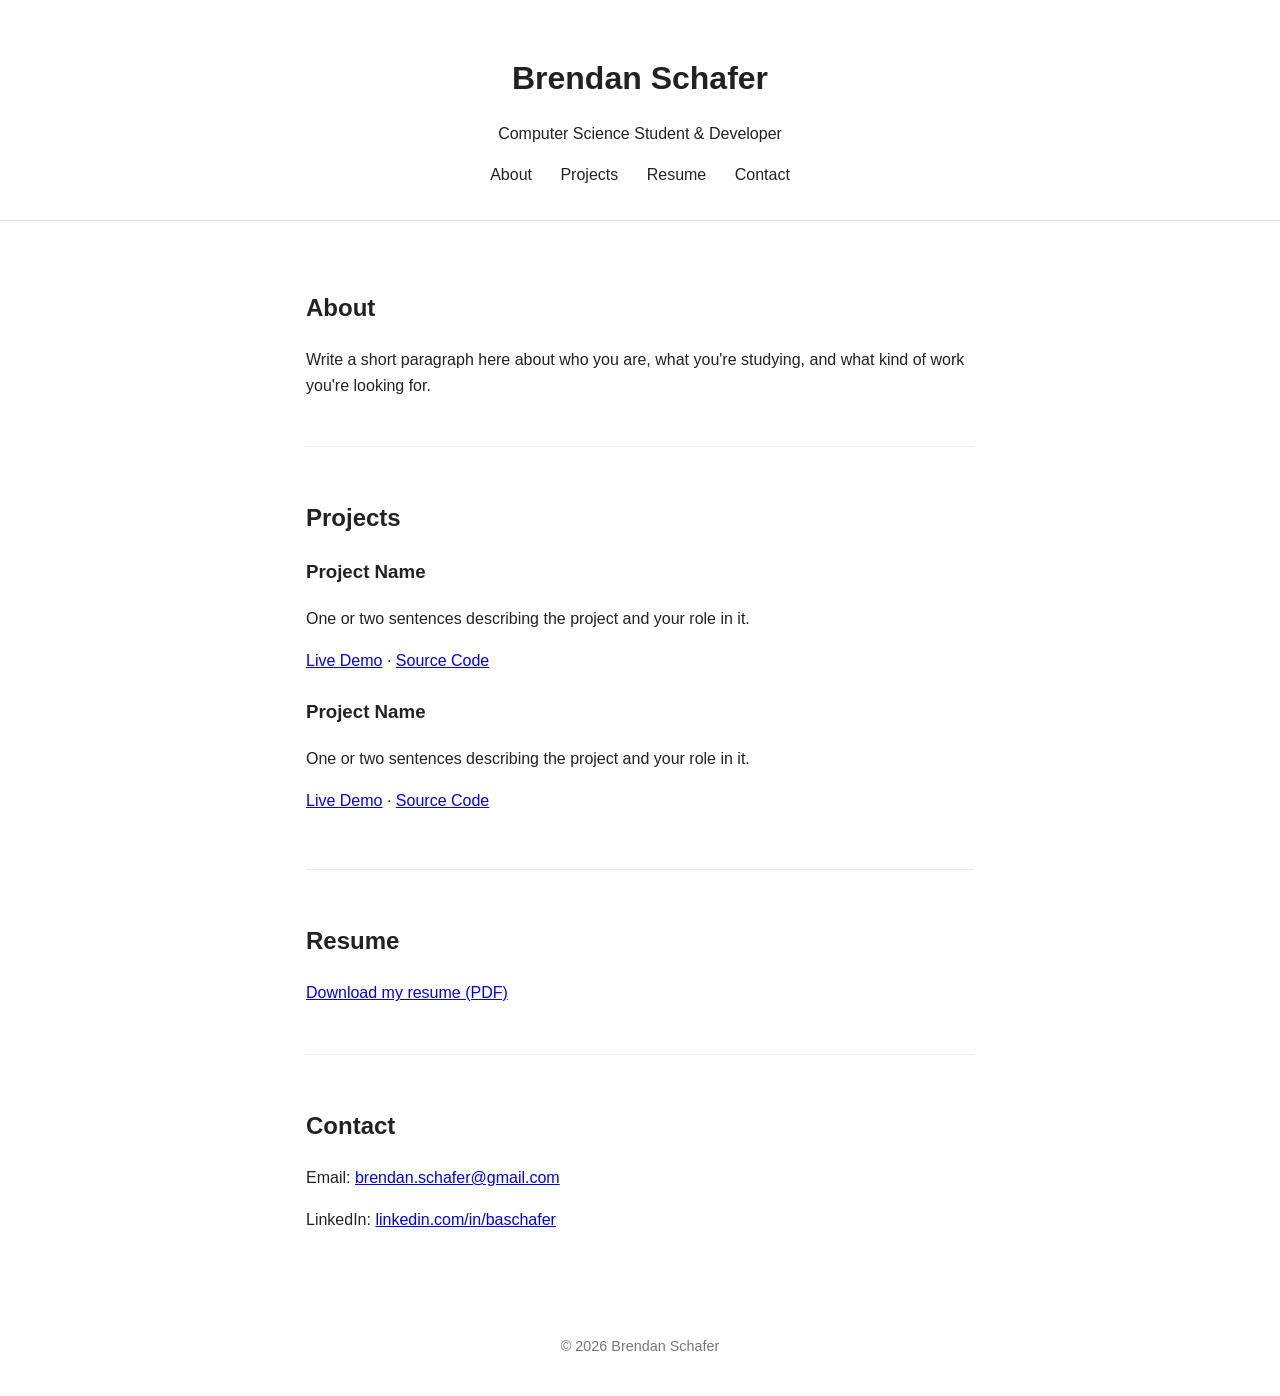
==== index.html @ fc9ca96b "Add files via upload Init" ====
<!DOCTYPE html>
<html lang="en">
<head>
  <meta charset="UTF-8">
  <meta name="viewport" content="width=device-width, initial-scale=1.0">
  <title>Brendan Schafer</title>
  <link rel="stylesheet" href="style.css">
</head>
<body>

  <header>
    <h1>Brendan Schafer</h1>
    <p>Computer Science Student &amp; Developer</p>
    <nav>
      <a href="#about">About</a>
      <a href="#projects">Projects</a>
      <a href="#resume">Resume</a>
      <a href="#contact">Contact</a>
    </nav>
  </header>

  <main>

    <section id="about">
      <h2>About</h2>
      <p>
        Write a short paragraph here about who you are, what you're studying,
        and what kind of work you're looking for.
      </p>
    </section>

    <section id="projects">
      <h2>Projects</h2>

      <article class="project">
        <h3>Project Name</h3>
        <p>One or two sentences describing the project and your role in it.</p>
        <p>
          <a href="#">Live Demo</a> &middot;
          <a href="#">Source Code</a>
        </p>
      </article>

      <article class="project">
        <h3>Project Name</h3>
        <p>One or two sentences describing the project and your role in it.</p>
        <p>
          <a href="#">Live Demo</a> &middot;
          <a href="#">Source Code</a>
        </p>
      </article>

    </section>

    <section id="resume">
      <h2>Resume</h2>
      <p><a href="resume.pdf">Download my resume (PDF)</a></p>
    </section>

    <section id="contact">
      <h2>Contact</h2>
      <p>Email: <a href="mailto:brendan.schafer@gmail.com">brendan.schafer@gmail.com</a></p>
      <p>LinkedIn: <a href="https://linkedin.com/in/baschafer">linkedin.com/in/baschafer</a></p>
    </section>

  </main>

  <footer>
    <p>&copy; 2026 Brendan Schafer</p>
  </footer>

</body>
</html>
---- style.css ----
* {
  box-sizing: border-box;
}

body {
  margin: 0;
  font-family: Arial, Helvetica, sans-serif;
  line-height: 1.6;
  color: #222;
}

header {
  padding: 2rem 1rem;
  text-align: center;
  border-bottom: 1px solid #ddd;
}

header h1 {
  margin-bottom: 0.25rem;
}

nav {
  margin-top: 1rem;
}

nav a {
  margin: 0 0.75rem;
  text-decoration: none;
  color: #222;
}

nav a:hover {
  text-decoration: underline;
}

main {
  max-width: 700px;
  margin: 0 auto;
  padding: 1rem;
}

section {
  padding: 2rem 0;
  border-bottom: 1px solid #eee;
}

section:last-child {
  border-bottom: none;
}

.project {
  margin-bottom: 1.5rem;
}

footer {
  text-align: center;
  padding: 1.5rem;
  color: #777;
  font-size: 0.9rem;
}
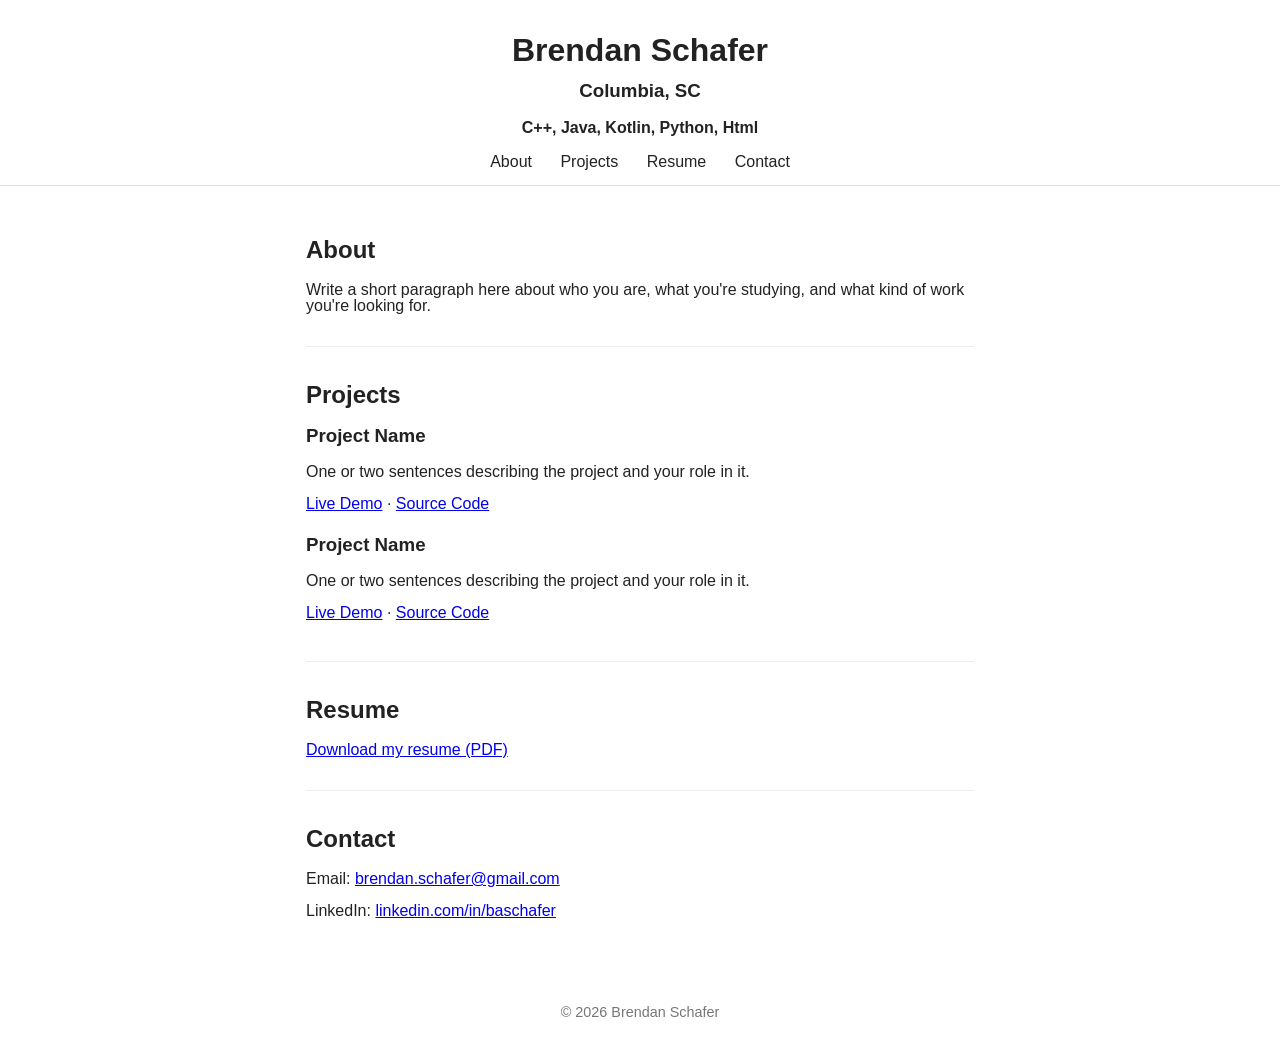
==== commit 94540edf: "Resume linked" ====
--- a/index.html
+++ b/index.html
@@ -10,7 +10,8 @@
 
   <header>
     <h1>Brendan Schafer</h1>
-    <p>Computer Science Student &amp; Developer</p>
+    <h3>Columbia, SC</h3>
+    <h4>C++, Java, Kotlin, Python, Html</h4>
     <nav>
       <a href="#about">About</a>
       <a href="#projects">Projects</a>
@@ -54,7 +55,7 @@
 
     <section id="resume">
       <h2>Resume</h2>
-      <p><a href="resume.pdf">Download my resume (PDF)</a></p>
+      <p><a href="BrendanSchafer_Resume.pdf">Download my resume (PDF)</a></p>
     </section>
 
     <section id="contact">
--- a/style.css
+++ b/style.css
@@ -5,12 +5,13 @@
 body {
   margin: 0;
   font-family: Arial, Helvetica, sans-serif;
-  line-height: 1.6;
+  line-height: 1.0;
   color: #222;
 }
 
 header {
-  padding: 2rem 1rem;
+  line-height: 0.85;
+  padding: 1rem 0.5rem;
   text-align: center;
   border-bottom: 1px solid #ddd;
 }
@@ -40,7 +41,7 @@
 }
 
 section {
-  padding: 2rem 0;
+  padding: 1rem 0;
   border-bottom: 1px solid #eee;
 }
 
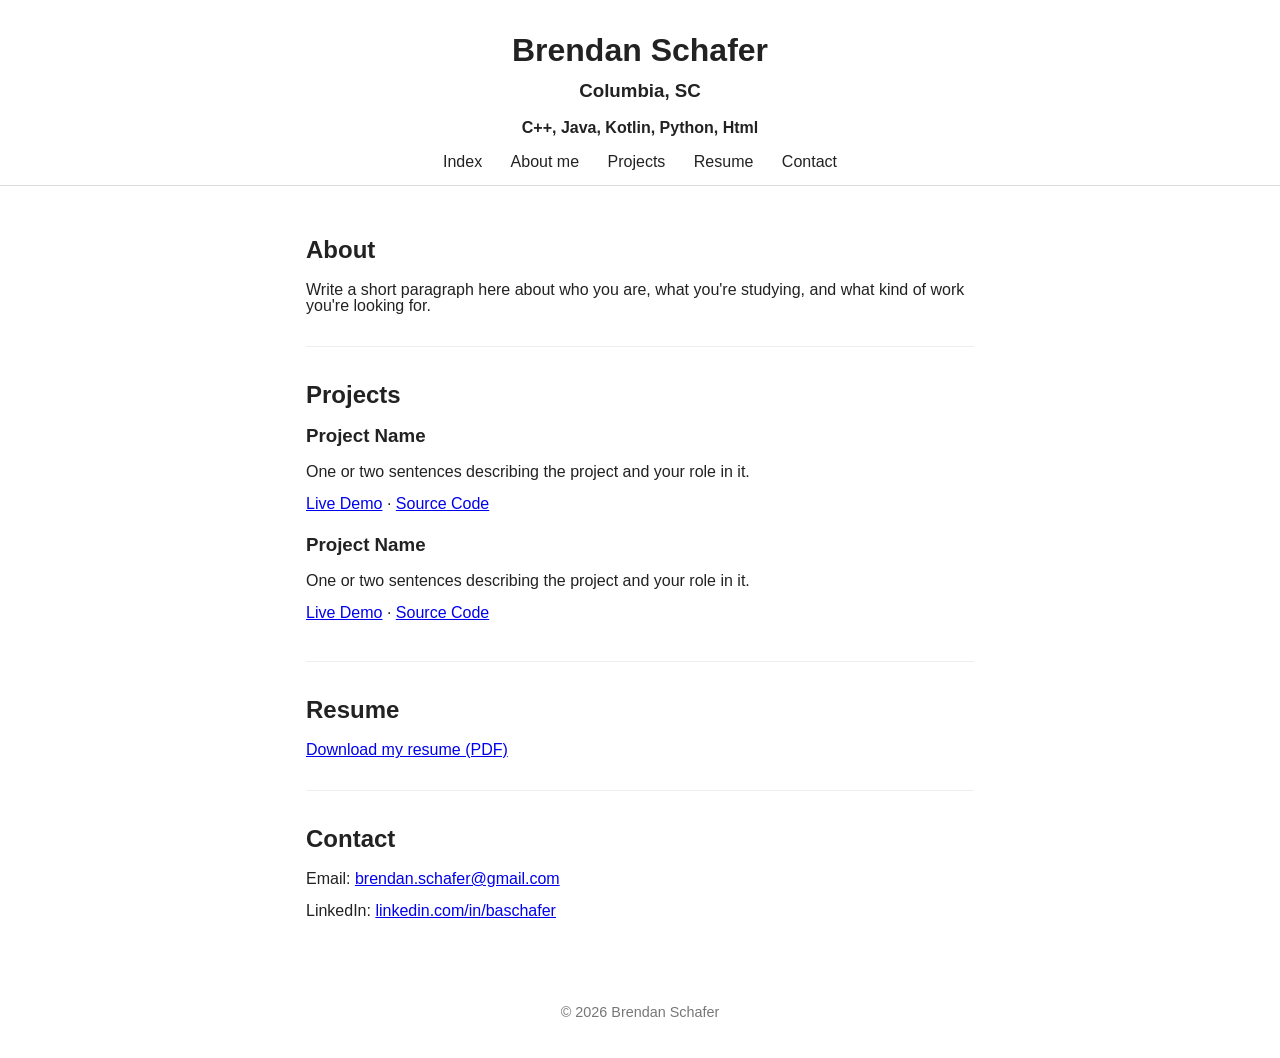
==== commit 793ef8ed: "Added new pages and pushed live for testing." ====
--- a/index.html
+++ b/index.html
@@ -5,6 +5,7 @@
   <meta name="viewport" content="width=device-width, initial-scale=1.0">
   <title>Brendan Schafer</title>
   <link rel="stylesheet" href="style.css">
+  <meta name="robots" content="noindex, nofollow">
 </head>
 <body>
 
@@ -13,10 +14,11 @@
     <h3>Columbia, SC</h3>
     <h4>C++, Java, Kotlin, Python, Html</h4>
     <nav>
-      <a href="#about">About</a>
-      <a href="#projects">Projects</a>
-      <a href="#resume">Resume</a>
-      <a href="#contact">Contact</a>
+      <a href="index.html">Index</a>
+      <a href="about.html">About me</a>
+      <a href="projects.html">Projects</a>
+      <a href="resume.html">Resume</a>
+      <a href="contact.html">Contact</a>
     </nav>
   </header>
 
@@ -55,7 +57,7 @@
 
     <section id="resume">
       <h2>Resume</h2>
-      <p><a href="BrendanSchafer_Resume.pdf">Download my resume (PDF)</a></p>
+      <p><a href="BrendanSchafer_Resume.pdf" download>Download my resume (PDF)</a></p>
     </section>
 
     <section id="contact">
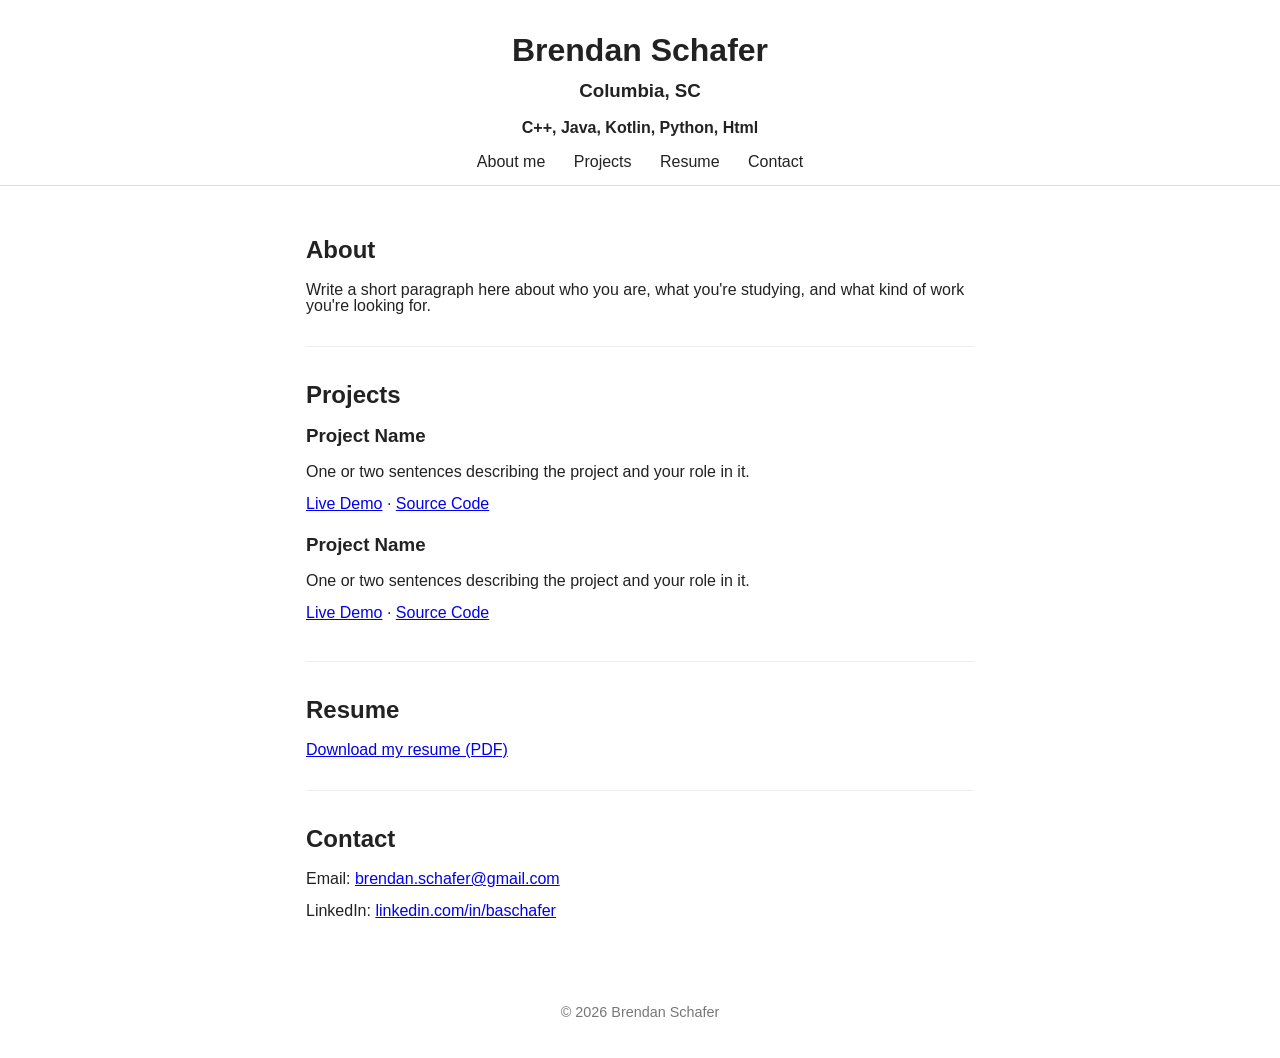
==== commit 97db7913: "Fixing initial structuring" ====
--- a/index.html
+++ b/index.html
@@ -14,7 +14,6 @@
     <h3>Columbia, SC</h3>
     <h4>C++, Java, Kotlin, Python, Html</h4>
     <nav>
-      <a href="index.html">Index</a>
       <a href="about.html">About me</a>
       <a href="projects.html">Projects</a>
       <a href="resume.html">Resume</a>
